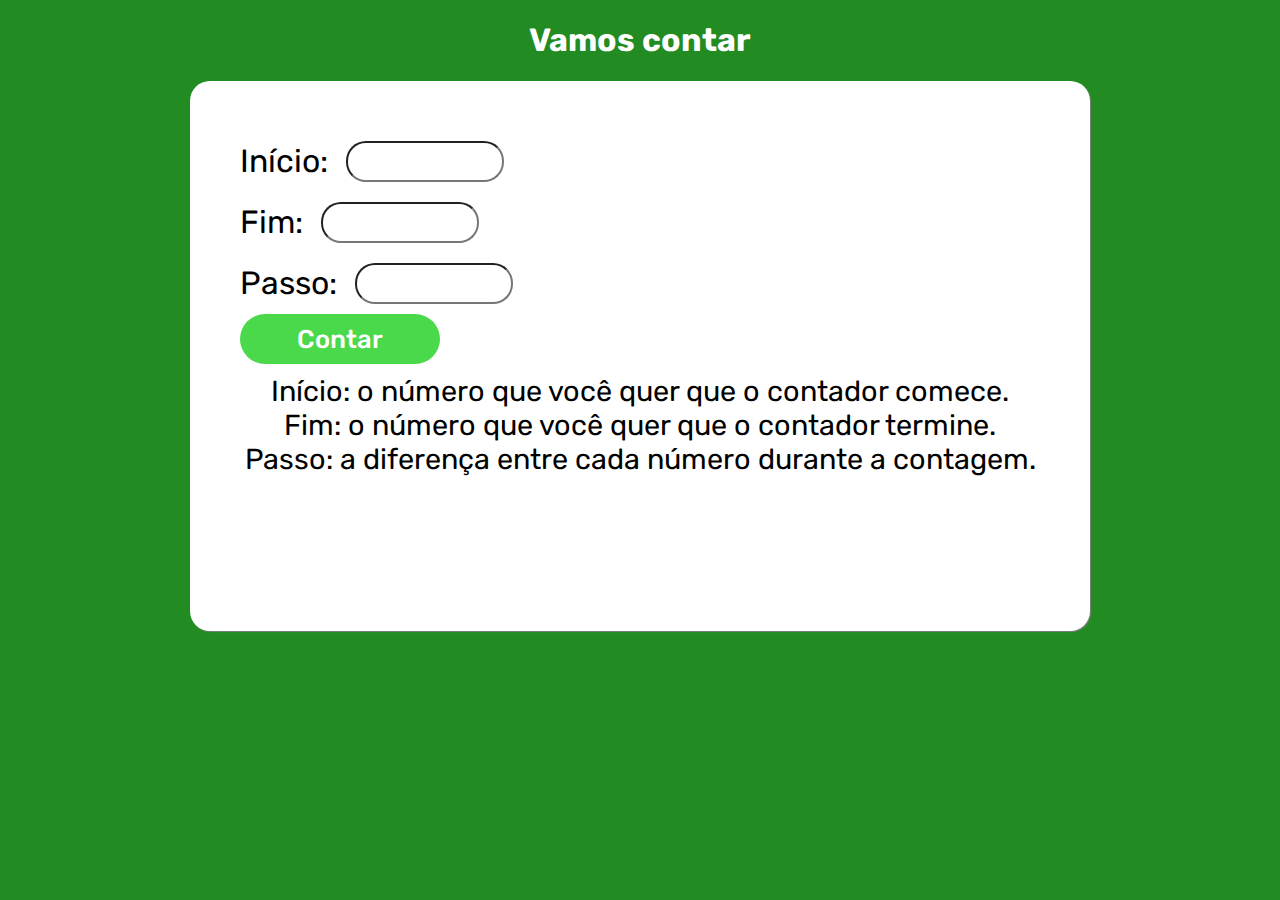
==== apps/Contador/index.html @ 85211405 "att" ====
<!DOCTYPE html>
<html lang="pt-br">
<head>
    <meta charset="UTF-8">
    <meta name="viewport" content="width=device-width, initial-scale=1.0">
    <title>Contador</title>
    <link rel="stylesheet" href="style.css">
    <link rel="shortcut icon" href="../../icons/icons8-contador-50.png" type="image/x-icon">
</head>
<body>
    <h1>Vamos contar</h1>
    <div class="conteiner">
        <div class="box">
            Início: <input type="number" class="input1"> <br>
            Fim: <input type="number" class="input2"> <br>
            Passo: <input type="number" class="input3"> <br>
            <button class="botao">Contar</button>
        <div class="res">
            Início: o número que você quer que o contador comece. <br>
            Fim: o número que você quer que o contador termine. <br>
            Passo: a diferença entre cada número durante a contagem. <br>
        </div>
    </div>
    <script src="script.js"></script>
</body>
</html>
---- apps/Contador/style.css ----
@import url('https://fonts.googleapis.com/css2?family=Rubik:wght@400;500&display=swap');
body {
    background-color:#228B22;
    font-family: 'rubik', sans-serif;
    text-align: center;
    color: white;
    font-weight: 400;
}

.conteiner {
    display: flex;
    flex-direction: row;
    justify-content: center;
    align-items: center;
}
.box {
    background-color: white;
    height: 450px;
    width: 800px;
    border-radius: 20px;
    box-shadow: 1px 1px 1px gray;
    color: black;
    text-align: left;
    padding: 50px;
    font-size: 2em;
}

input {
    width: 150px;
    height: 35px;
    border-radius: 20px;
    margin-bottom: 20px;
    font-size: 1em;
    text-align: center;
    margin: 10px;
}

.botao {
    width: 200px;
    height: 50px;
    border-radius: 50px;
    border: none;
    background-color:#4AD94A ;
    font-size: 0.8em;
    font-family: 'rubik', sans-serif;
    color: white;
    font-weight: 500;
}
.botao:hover {
    background-color: #228C22;
}
.botao:active {
    background-color: #155915;
    color: black;
}

.res {
    font-size: 0.9em;
    margin-top: 10px;
    text-align: center;
}
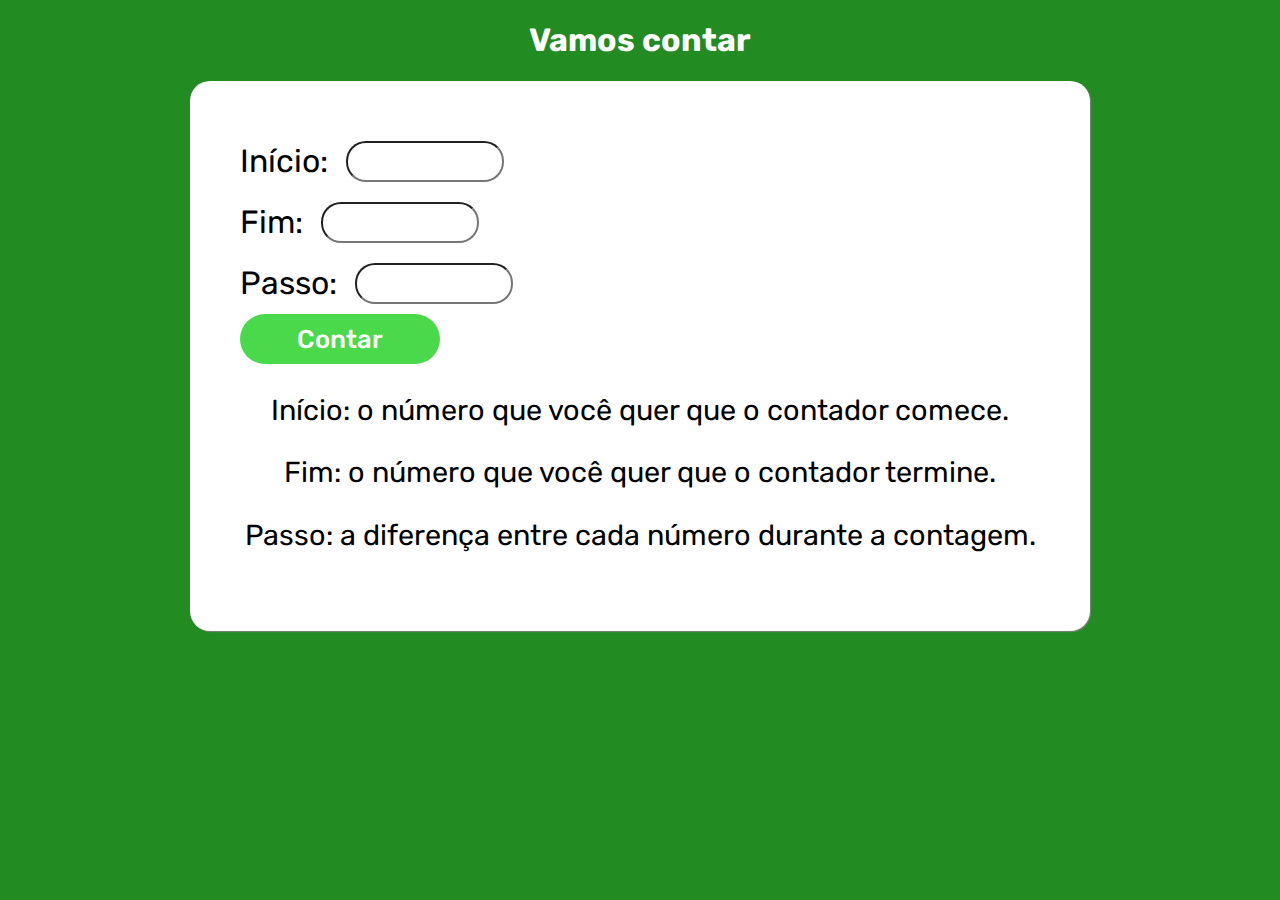
==== commit 07d93ade: "p" ====
--- a/apps/Contador/index.html
+++ b/apps/Contador/index.html
@@ -16,9 +16,9 @@
             Passo: <input type="number" class="input3"> <br>
             <button class="botao">Contar</button>
         <div class="res">
-            Início: o número que você quer que o contador comece. <br>
-            Fim: o número que você quer que o contador termine. <br>
-            Passo: a diferença entre cada número durante a contagem. <br>
+            <p>Início: o número que você quer que o contador comece.</p>
+            <p>Fim: o número que você quer que o contador termine.</p> 
+            <p>Passo: a diferença entre cada número durante a contagem.</p> 
         </div>
     </div>
     <script src="script.js"></script>
--- a/apps/Contador/style.css
+++ b/apps/Contador/style.css
@@ -11,8 +11,16 @@
     display: flex;
     flex-direction: row;
     justify-content: center;
-    align-items: center;
+    align-items:center;
 }
+
+@media (max-width:450px)
+{
+    body {
+        font-size: 0.7em;
+    }
+}
+
 .box {
     background-color: white;
     height: 450px;
